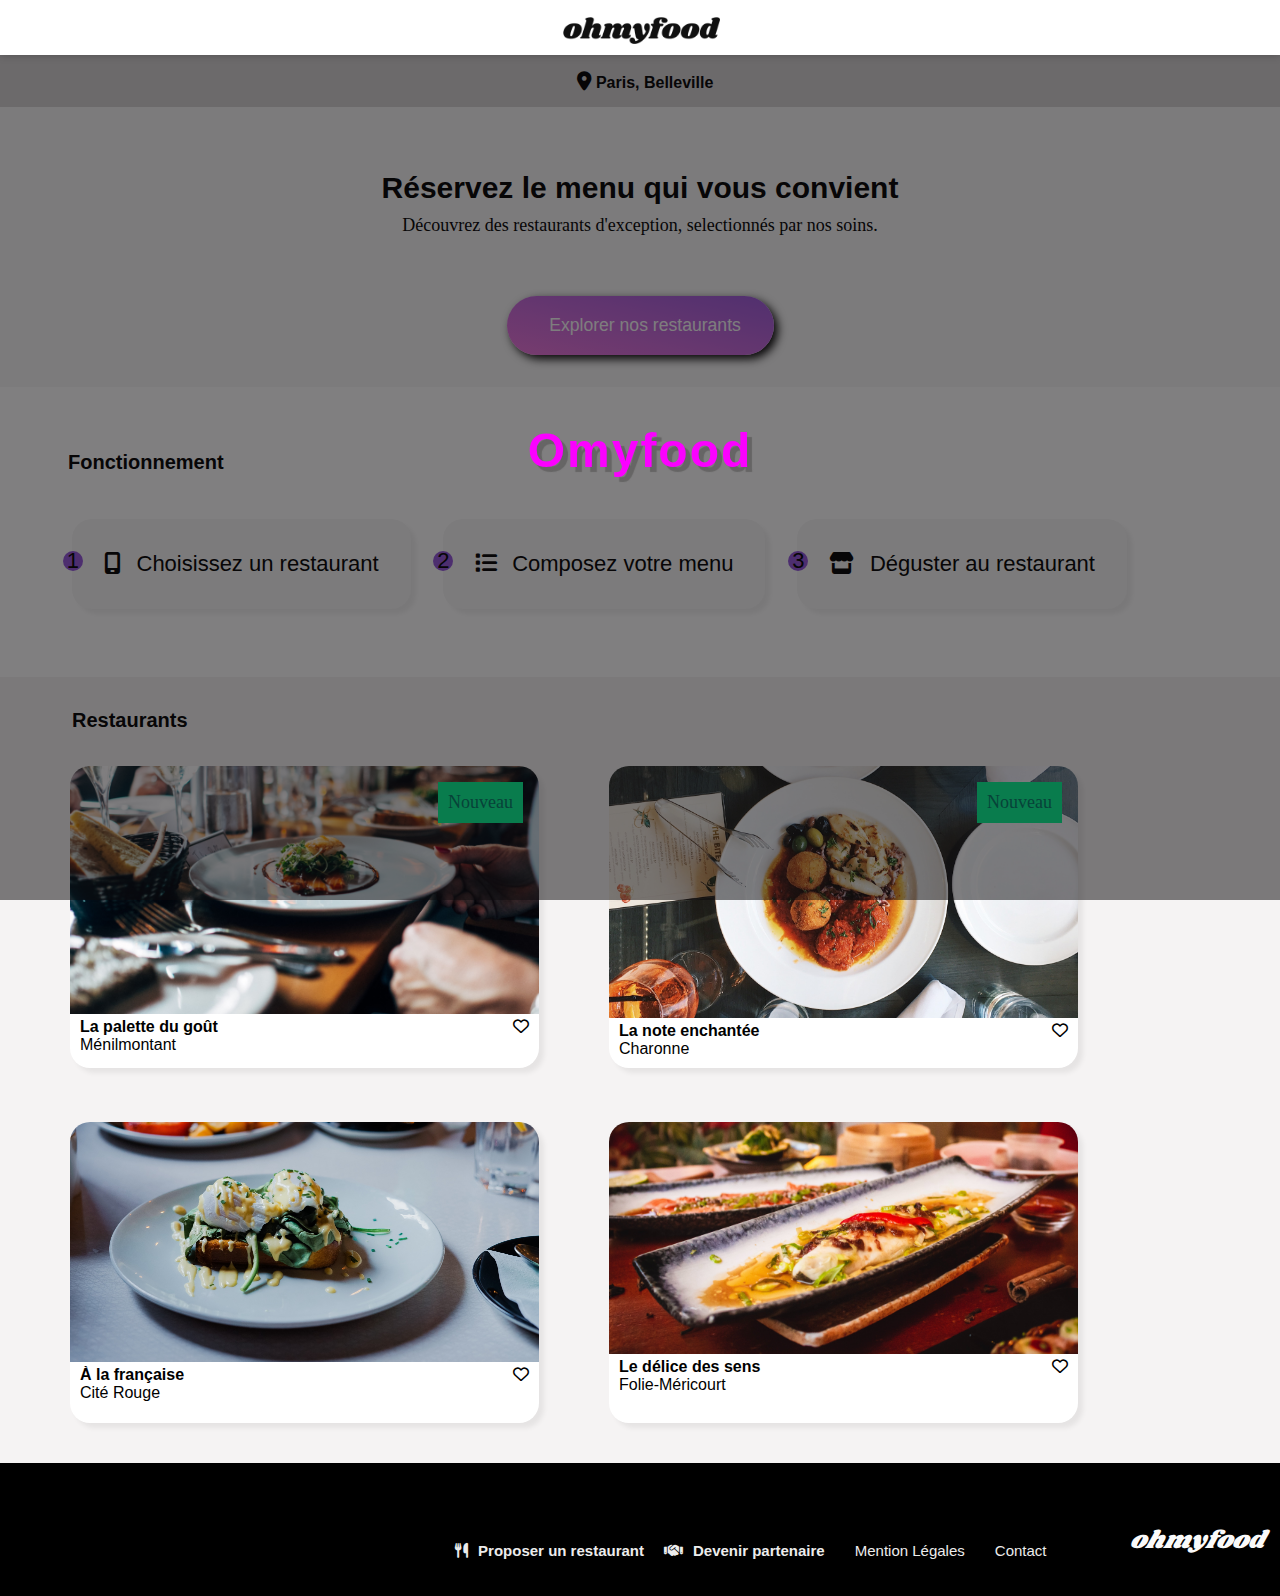
==== index.html @ 55bc453b "initialisation" ====
<!DOCTYPE html>
<html lang="fr">

<head>
    <meta charset="UTF-8">
    <meta name="viewport" content="width=device-width, initial-scale=1.0">
    <link rel="stylesheet" href="assets/css/fa_icone.css">
    <link rel="stylesheet" href="assets/css/style.css">
    <!-- Exemple d'organisation  -->
    <link rel="stylesheet" href="assets/css/style_global.css">
    <link rel="stylesheet" href="assets/css/style_index.css">
    <title> ohmyfood </title>
</head>

<body>
    <div id="main">
        <div class="loader"></div>

        <header class="header">
            <a href=#>
                <img src="assets/image/ohmyfood_logo.png" alt="logo ohmyfood"> </a>
            <!-- header -->
        </header>

        <div id="content">


            <!-- Navigation bar -->
            <nav class="nav_bar">
                <i class="fa-solid fa-map-marker-alt">
                    <input class="text" placeholder="Paris, Belleville" />
                </i>

            </nav>
        </div>

        <!-- search_bar -->

        <section class="search_bar">
            <h2> Réservez le menu qui vous convient </h2>
            <p> Découvrez des restaurants d'exception, selectionnés par nos soins. </p>

            <button>
                <span class="button_text"> Explorer nos restaurants </span>
            </button>
        </section>

        <!-- Fonctionnement -->
        <section class="list">
            <div class="container">
                <h2> Fonctionnement </h2>

                <ul class="card_fonction">

                    <li>
                        <span class="number">1</span>
                        <i class="fa-solid fa-mobile-screen"> </i>
                        <span> Choisissez un restaurant</span>
                    </li>

                    <li>
                        <span class="number">2</span>
                        <i class="fa-solid fa-list"></i>
                        <span> Composez votre menu</span>
                    </li>

                    <li>
                        <span class="number">3</span>
                        <i class="fa-solid fa-store"></i>
                        <span> Déguster au restaurant </span>
                    </li>

                </ul>
            </div>
        </section>

        <!-- Restaurants -->

        <section class="section_resto">
            <h2> Restaurants </h2>
            <div class="restaurant">

                <div class="card_resto">
                    <div class="card_image">
                        <p> Nouveau </p>
                        <a href="pages/la-palette-du-gout.html"> <img src="assets/image/img1.jpg"
                                alt="photo la palette du goût"></a>
                        <div class="text_description">
                            <div class="icon">
                                <h4> La palette du goût</h4>
                                <i class="fa-regular fa-heart"> </i>
                            </div>
                        </div>
                        <span> Ménilmontant </span>
                    </div>

                    <div class="card_image">
                        <p> Nouveau </p>
                        <a href="pages/la-note-enchantee.html"> <img src="assets/image/img2.jpg"
                                alt="photo la note enchantée"></a>
                        <div class="text_description">
                            <div class="icon">
                                <h4>La note enchantée</h4>
                                <i class="fa-regular fa-heart"> </i>
                            </div>
                            <span>Charonne</span>
                        </div>
                    </div>
                    <div class="card_image">
                        <a href="pages/a-la-francaise.html"> <img src="assets/image/img3.jpg"
                                alt="photo À la française"></a>
                        <div class="text_description">
                            <div class="icon">
                                <h4>À la française</h4>
                                <i class="fa-regular fa-heart"> </i>
                            </div>
                            <span>Cité Rouge</span>
                        </div>
                    </div>
                    <div class="card_image">
                        <a href="pages/le-delice-des-sens.html"> <img src="assets/image/img4.jpg"
                                alt="photo Le délice des sens"></a>
                        <div class="text_description">
                            <div class="icon">
                                <h4>Le délice des sens</h4>
                                <i class="fa-regular fa-heart"> </i>
                            </div>
                            <span>Folie-Méricourt</span>

                        </div>
                    </div>
                </div>
            </div>
        </section>
        <!-- <Centre aide> -->
        <footer>

            <div class="container_footer">

                <h5> ohmyfood </h5>
                <ul class="footer_list">
                    <li class="footer_icon">
                        <i class="fa-solid fa-utensils">
                            <a href="#">
                                <span> Proposer un restaurant </span>
                            </a>
                        </i>
                    </li>
                    <li class="footer_icon">

                        <i class="fa-solid fa-handshake">
                            <a href="#">
                                <span> Devenir partenaire </span>
                            </a>
                        </i>
                    </li>
                    <li class="footer_icon">
                        <span> Mention Légales </span>
                    </li>
                    <li class="footer_icon">
                        <a href="mail:contact@ohmyfood.com"> <span> Contact </span> </a>
                        
                    </li>
                </ul>
            </div>

        </footer>
    </div>
</body>

</html>
---- assets/css/style.css ----
@font-face {
    font-family: "Shrikhand-Regular";
    src:
        url('../font/Shrikhand-Regular.ttf') format('truetype');
}

/* CSS de base (en mobile first) */

/* header  */
* {
    margin: 0;
    padding: 0;
    /* -webkit-box-sizing: border-box; PC  */
    box-sizing: border-box;
    text-decoration: none;

}

.loader{
    font-size: 48px;
    font-weight: bold;
    letter-spacing: 2px;
    font-family: Arial, Helvetica, sans-serif;
    color: #fb01ff ;
    text-shadow: 5px 5px 1px rgb(102, 101, 101);
}


.loader::after {
    content: "Omyfood";
    position: fixed;
    background-color: #0d0c0e86;
    z-index: 1;
    height: 100%;
    width: 100%;
    display: flex;
    -webkit-box-pack: center;
    justify-content: center;
    -webkit-box-align: center;
    align-items: center;
    -webkit-animation: loader 2s 2s ease-out both;
    animation: loader 2.5s ease-out both;
}
    @keyframes loader {
        100%{

          display: none;
          filter:grayscale(5px);
          letter-spacing: 150px;
          
        }
  } 



header {

    display: flex;
    flex-direction: row;
    background-color: rgb(255, 255, 255);
    box-shadow: 0 0 0.5rem rgba(0, 0, 0, .25);
    align-items: center;
    z-index: 1000;
    position: relative;
    width: 100%;

}

header a img {
    width: 40%;
    position: relative;
    left: 119px;
}



/* Navigation bar */

.nav_bar {

    display: flex;
    justify-content: center;
    background: #d5d3d3;
    font-size: 1.2rem;
    position: relative;
    padding: 1rem;

}

.nav_bar i {

    position: relative;
    left: 35px;
}

.fa-location-dot {

    font-family: sans-serif;
    font-size: 2rem;
}

.nav_bar input {

    border: transparent;
    background: #d5d3d3;
}



input::placeholder {
    
    color: black;
    font-weight: bold;
    font-size: 16px;
    line-height: 18.75px;
}

/* search_bar */

.search_bar {

    padding: 2rem;
    text-align: center;
    background: #f5f5f5e3;

}

h2 {

    font-family: arial, 'sans serif';
    font-size: 20px;

    height: 11px;

}

p {
    font-size: 18px;
    font-weight: 300;
    padding: 12px 0 30px 0;
    margin-top: 0;
}

button {

    margin-top: 30px;
    border-radius: 5rem;
    border: none;
    width: 267px;
    height: 59px;
    font-size: 1.1rem;
    background: linear-gradient(193.33deg, #9356DC -11.44%, #FF79DA 123.93%);
    cursor: pointer;
    transition: .25s;
    box-shadow: 0.25rem 0.25rem 10px black;
    font-weight: 500;
}

.button_text {

    color: #fafafa;
    position: relative;

}

/* Menu */
.list {

    padding: 2rem 1rem;

}

.container {
    margin: auto;
    position: relative;
}

h2 {

    padding: 2rem;
}

.card_fonction {

    
    padding: 20px;
    display: flex;
    align-items: stretch;
    flex-direction: column;

}

.card_fonction li {

    position: relative;
    background: rgba(246, 246, 246, 1);
    border-radius: 20px;
    padding: 2rem;
    margin: 1rem;
    box-shadow: 5px 5px 5px rgba(0, 0, 0, 0.06);
    list-style: none;

}

/* Effet de survol */

.card_fonction :hover i {
    background-color: #9356DC;
}

.number {
    background-color: #9356DC;
    border-radius: 150%;
    height: 20px;
    width: 20px;
    text-align: center;
    line-height: 1.25rem;
    position: absolute;
    left: -1.2rem;

    /* margin-left: -2.3rem;
    margin-right: 3rem; */
}

.card_fonction span {

    font-family: Arial, sans-serif;
}

/* Restaurants */
.section_resto {

    background-color: #f5f3f3;
}



.card_resto {
    border-radius: 20%;
    width: 80%;
    display: flex;
    flex-direction: column;
    margin-left: 50px;


}

.card_image {

    position: relative;
    height: auto;
    background: white;
    margin-bottom: 40px;
    border-radius: 20px 20px 20px 20px;
    box-shadow: 5px 5px 5px rgba(0, 0, 0, 0.062);
    transition: 0.8s;
    padding-bottom: 10px;
}

.card_image p {

    position: absolute;
    background-color: rgb(6, 249, 148);
    color: rgb(0, 128, 105);
    padding: 10px;
    display: flex;
    justify-content: end;
    top: 1rem;
    right: 1rem;

}

.card_image img {

    width: 100%;
    border-radius: 20px 20px 0 0;
}

.card_resto h4 {

    margin-left: 10px;
    font-family: Arial, Helvetica, sans-serif;
}

/* coeur */

.icon {
    display: flex;
    align-items: baseline;
    justify-content: space-between;
    margin-right: 10px;
}

/* Effet de survol */

.icon:hover i {

    background-color: #9356DC;

}

span {

    font-family: 'Gill Sans', 'Gill Sans MT', Calibri, 'Trebuchet MS', sans-serif;
    margin-left: 10px;
}

/* footer */

footer {

    background-color: black;
}

.container_footer {
    display: flex;
    flex-direction: column;
    padding: 1rem;
}

h5 {

    color: #fafafa;
    font-family: 'shrikhand-Regular', 'cursive';
    margin: 0 0 1rem;
    font-size: 25px;
    font-style: italic;
    font-weight: 400;

}

.footer_list {

    position: relative;
    border-radius: 20px;
    list-style: none;
    color: #ececec;

}

.footer_icon:hover span {

    text-decoration: underline;
    color: #ececec;

}

.footer_icon span {

    cursor: pointer;
    color: #ececec;
    font-size: 100%;
    font-family: 'Gill Sans', 'Gill Sans MT', Calibri, 'Trebuchet MS', sans-serif;
    display: inline;
}

/* Pour les PC */
@media screen and (min-width: 992px) {



    .search_bar h2 {
        font-size: 30px;
    }

    .container{
        font-size: 22px;
    }

    .container h2 {

        margin-left: 20px;
        
    }

    .card_fonction {
        display: flex;
        flex-direction: row;
        margin-left: 20px;
        left: 5rem;

    }

    .card_fonction li{

        font-size: 22px;
    
        box-shadow: 5px 5px 5px rgba(0, 0, 0, 0.06);
    }
    .section_resto h2 {
        
        margin-left: 40px;
    }
    .restaurant {

        margin-left: 20px;
        
    
    }

    .card_resto {

        display: grid;
        grid-template-columns: 1fr 1fr;
        grid-template-rows: 1fr 1fr;
        gap: 14px 70px;
        padding: 25px 0 0 0;
        ;
    }


    .footer_list {

        display: flex;
        padding-left: 10em;
        flex-direction: row-reverse;
        align-items: baseline;
        justify-content: space-between;
    }

    h5 {

        display: flex;
        flex-direction: row-reverse;
        justify-content: space-between;
        align-items: baseline;
        position: relative;
        top: 43px;
    }

    .footer_list{

        display: flex;
        flex-direction: row;
        align-items: baseline;
        justify-content: flex-end;
        gap: 20px;
        right: 13.5em;
        bottom: 5px;
        padding: 15px;
        font-size: 15px;

    }
    .footer_icon i {

        display: flex;
        font-size: 15px;
    }

}

/* Pour les PC
@media screen and (min-width: 1600px) {
    body {
        max-width: 1600px;

        box-sizing: 0 0 40px rgba(0, 0, 0, 0.5);
    }
} */
---- assets/css/style_global.css ----
/* CSS de base (en mobile first) */
/* Style global (commun aux différentes pages) */



header {
    font-size: 3rem;
    justify-content: center;
}

header img {
    width: 20%;
    position: relative;
    left: 10px;
}

.arrow a i {

    position: relative;
    right: 9rem;
    bottom: 8px;
    font-size: 50%;
    color: rgb(0, 0, 0);

}

.image_fond {
    top: 1rem;
    border-radius: 10%;
}

.la-note {

    width: 100%;
}

.icon {
    display: flex;
    align-items: baseline;
    justify-content: space-between;
    margin-right: 10px;
}

/* Effet de survol */

.icon:hover i {

    background-color: #9356DC;

}

main {

    border-radius: 40px 40px 0 0;
    width: 100%;


}

.titre_menu {

    margin-top: -8rem;
    border-radius: 40px 40px 0px 0px;
    background-color: rgba(246, 246, 246, 1);
    position: relative;
    border-top: #ececec;
}

.titre_menu h1 {

    position: relative;
    top: 55px;
    left: 4%;
    font-family: 'shrikhand-Regular', 'cursive';
    font-size: 2.5rem;
    font-style: italic;
    font-weight: 400;

}

.titre_menu h1 i {

    position: relative;
    left: 35%;
}

.container h4 {
    font-family: sans-serif;
    font-weight: 100;
    line-height: 18.75px;
    position: relative;
    top: 35px;

}

.container h4::after {

    content: "";
    width: 5%;
    height: 18px;
    border-bottom: solid 5px rgba(153, 226, 208, 1);
    position: absolute;
    left: 0;
    top: 10px;
}

.card_list li {

    position: relative;
    top: 35px;
    right: 5%;
    background: white;
    display: flex;
    flex-direction: row;
    overflow: hidden;
    border-radius: 20px;
    margin: 3rem;
    box-shadow: 0rem 0rem 0px;
    list-style: none;
    animation: listItem 1s forwards;
    opacity: 0;
    

}
@keyframes listItem {
    0%{
        transform: translatey(20px);
        opacity: 0%;
    
}
    100%{
        transform: translatey(0px);
        opacity: 100%;
    }
}

.card_list .text_description,
.card_list .prix {

    padding: 1rem;
    display: flex;
    flex-direction: column;
}

.card_list h3 {

    font-family: Arial, Helvetica, sans-serif;
    font-size: 1.5rem;
    text-align: left;

}

.text_description {
    overflow: hidden;
}

.text_description p {

    font-family: 'Roboto';
    font-weight: 300;
    font-size: 1.5rem;
    line-height: 25px;
    white-space: nowrap;
    -o-text-overflow: ellipsis;
    text-overflow: ellipsis;
    overflow: hidden;

}

.text_description h3 {

    white-space: nowrap;
    text-overflow: ellipsis;
    overflow: hidden;
}

.text_description p li:hover,
.prix {

    margin-right: 60px;
}

.prix {
    margin-left: auto;
    align-self: flex-end;
}

.valid_prix {

    display: flex;
    align-items: center;
    background-color: #99e2d0;
    color: #69f3b7;
    font-size: 20px;
    padding: 39.5px 23px;
    border-radius: 0 15px 15px 0;
    right: 0;
    top: 0;
    margin-right: -74px;
    transition: .5s ease-in-out;
}
.valid_prix i{

    transition: 0.8s ;
    background-color: #fdfdfd;
    border-radius: 150%;
    width: 20px;
}
.card_list li:hover i {

    transform: rotate(360deg);
}

.card_list li:hover .valid_prix {

    margin-right: 0;
}

main button {

    position: relative;
    left: 30%;
    bottom: 50px;
}


.container_footer {
    position: relative;
}

.footer_list {

    border-radius: 20px;
    list-style: none;
    color: #ececec;

}

.footer:hover p {

    text-decoration: underline;

}

.footer_list p {

    cursor: pointer;
    color: #ececec;
    font-size: 100%;
    font-family: 'Gill Sans', 'Gill Sans MT', Calibri, 'Trebuchet MS', sans-serif;
    display: inline;
}

/* Pour les PC */
@media screen and (min-width: 992px) {

    .titre_menu{

        margin-top: -10em;
        margin-left: 10rem;
        margin-right: 10rem;
        padding: 2rem;
    }

    .titre_menu h1{
    
        font-family: 'shrikhand-Regular', 'cursive';
        margin-left: 154px;
        margin-top: -66px;
        font-size: 2.5rem;
        font-style: italic;
        font-weight: 400;
    }

    ul h4{

        font-family: sans-serif;
        font-weight: 100;
        line-height: 18.75px;
        margin-top: 81px;
    }

    .card_list li{

    position: relative;
    top: 12px;
    right: 5%;
    background: white;
    display: flex;
    flex-direction: row;
    overflow: hidden;
    border-radius: 20px;
    margin: 3rem;
    box-shadow: 0rem 0rem 0px;
    list-style: none;
    }

}


/* Style spécifique à une page */
/* Cards */
---- assets/css/style_index.css ----
/* Style global (commun aux différentes pages) */
header {

    display: flex;
    flex-direction: column;
    background-color: rgb(255, 255, 255);
    box-shadow: 0 0 0.5rem rgba(0, 0, 0, .25);
    align-items: center;
    z-index: 1000;
    position: relative;

}

header h1 {
    margin: 13px 0 8px 0;
    font-family: "Shrikhand", cursive;
    font-size: 1.9rem;
    font-weight: normal;
}



.footer_list {

    position: relative;
    border-radius: 20px;
    list-style: none;
    color: #ececec;

}

.footer_icon:hover p {

    text-decoration: underline;

}

.footer_icon p {

    color: #ececec;
    font-size: 100%;
    font-family: 'Gill Sans', 'Gill Sans MT', Calibri, 'Trebuchet MS', sans-serif;
    display: inline;
}

/* Style spécifique à une page */
/* Cards */
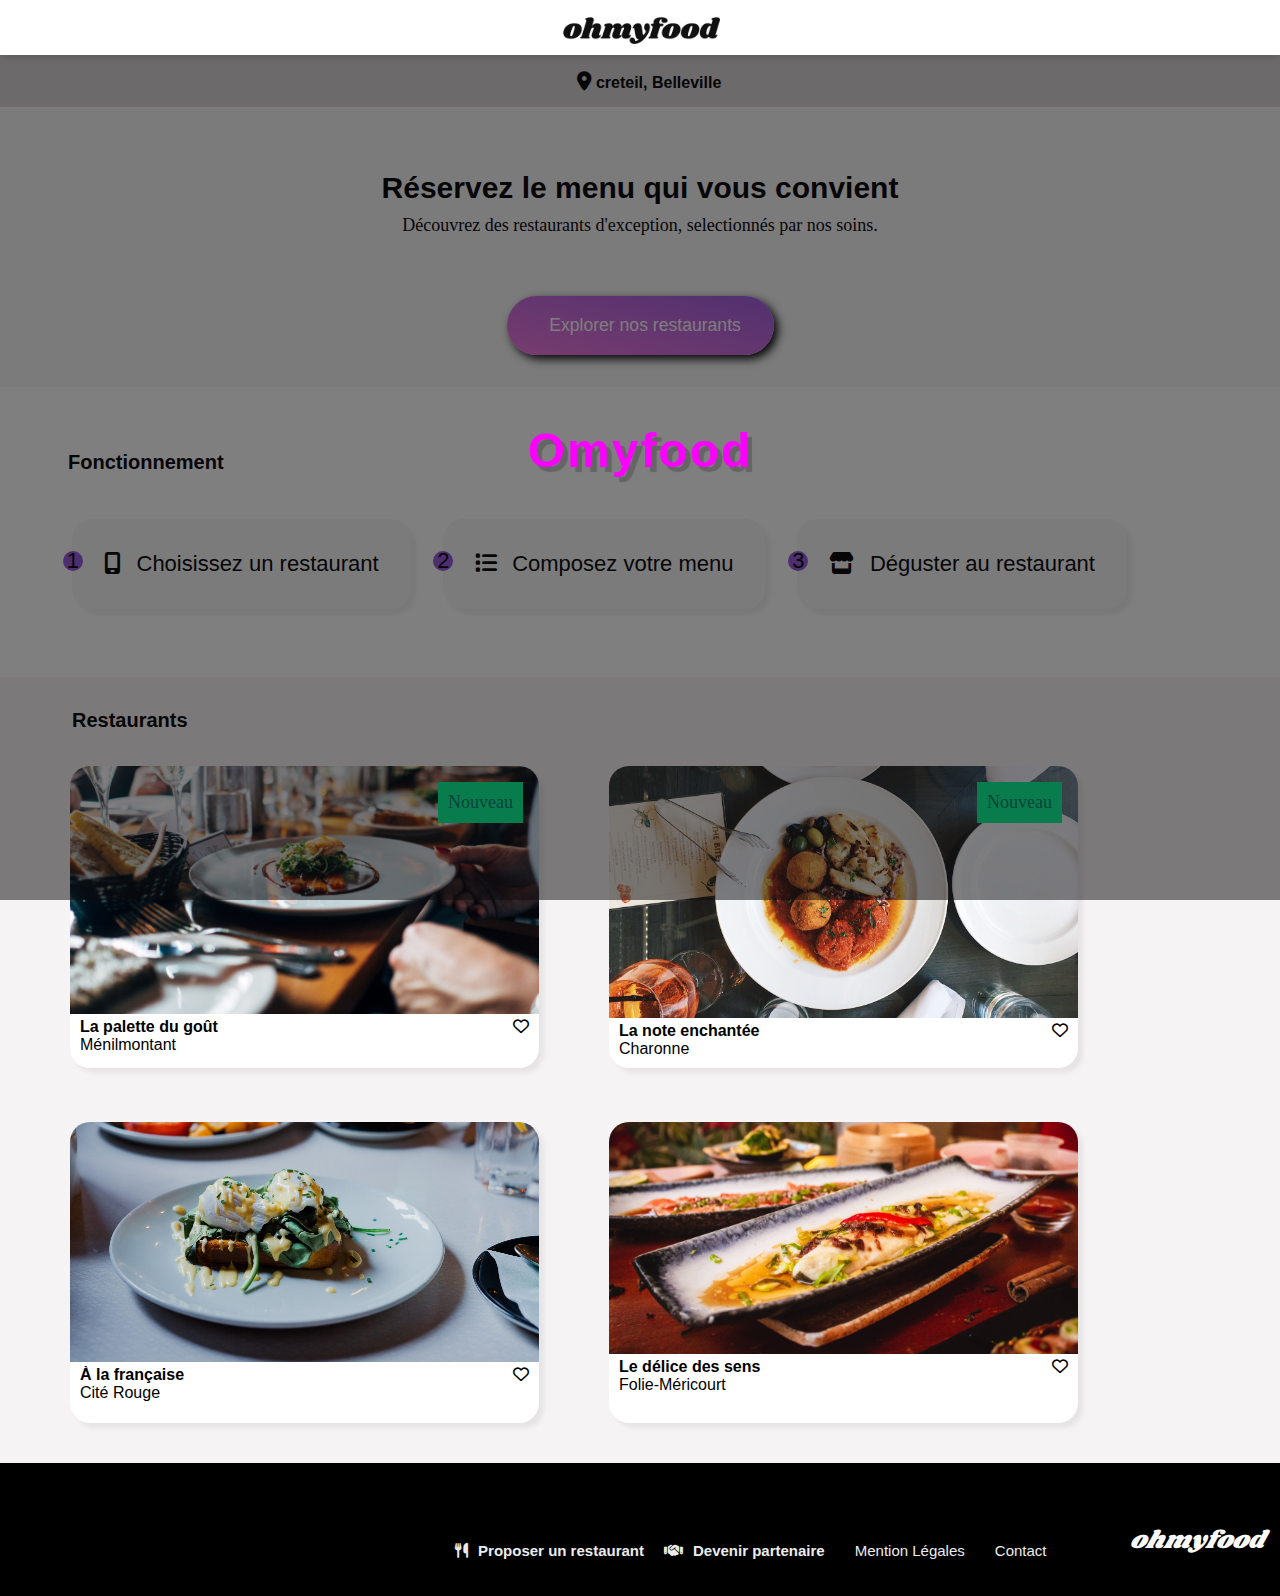
==== commit 1f382923: "Update index.html" ====
--- a/index.html
+++ b/index.html
@@ -28,7 +28,7 @@
             <!-- Navigation bar -->
             <nav class="nav_bar">
                 <i class="fa-solid fa-map-marker-alt">
-                    <input class="text" placeholder="Paris, Belleville" />
+                    <input class="text" placeholder="creteil, Belleville" />
                 </i>
 
             </nav>
@@ -168,4 +168,4 @@
     </div>
 </body>
 
-</html>+</html>
--- a/assets/css/style.css
+++ b/assets/css/style.css
@@ -357,7 +357,30 @@
 /* Pour les PC */
 @media screen and (min-width: 992px) {
 
-
+.loader::after {
+    content: "Omyfood";
+    position: fixed;
+    background-color: #0d0c0e86;
+    z-index: 1;
+    height: 100%;
+    width: 100%;
+    display: flex;
+    -webkit-box-pack: center;
+    justify-content: center;
+    -webkit-box-align: center;
+    align-items: center;
+    -webkit-animation: loader 2s 2s ease-out both;
+    animation: loader 2.5s ease-out both;
+}
+    @keyframes loader {
+        100%{
+
+          display: none;
+          filter:grayscale(5px);
+          letter-spacing: 150px;
+          
+        }
+  } 
 
     .search_bar h2 {
         font-size: 30px;
@@ -456,4 +479,4 @@
 
         box-sizing: 0 0 40px rgba(0, 0, 0, 0.5);
     }
-} */+} */
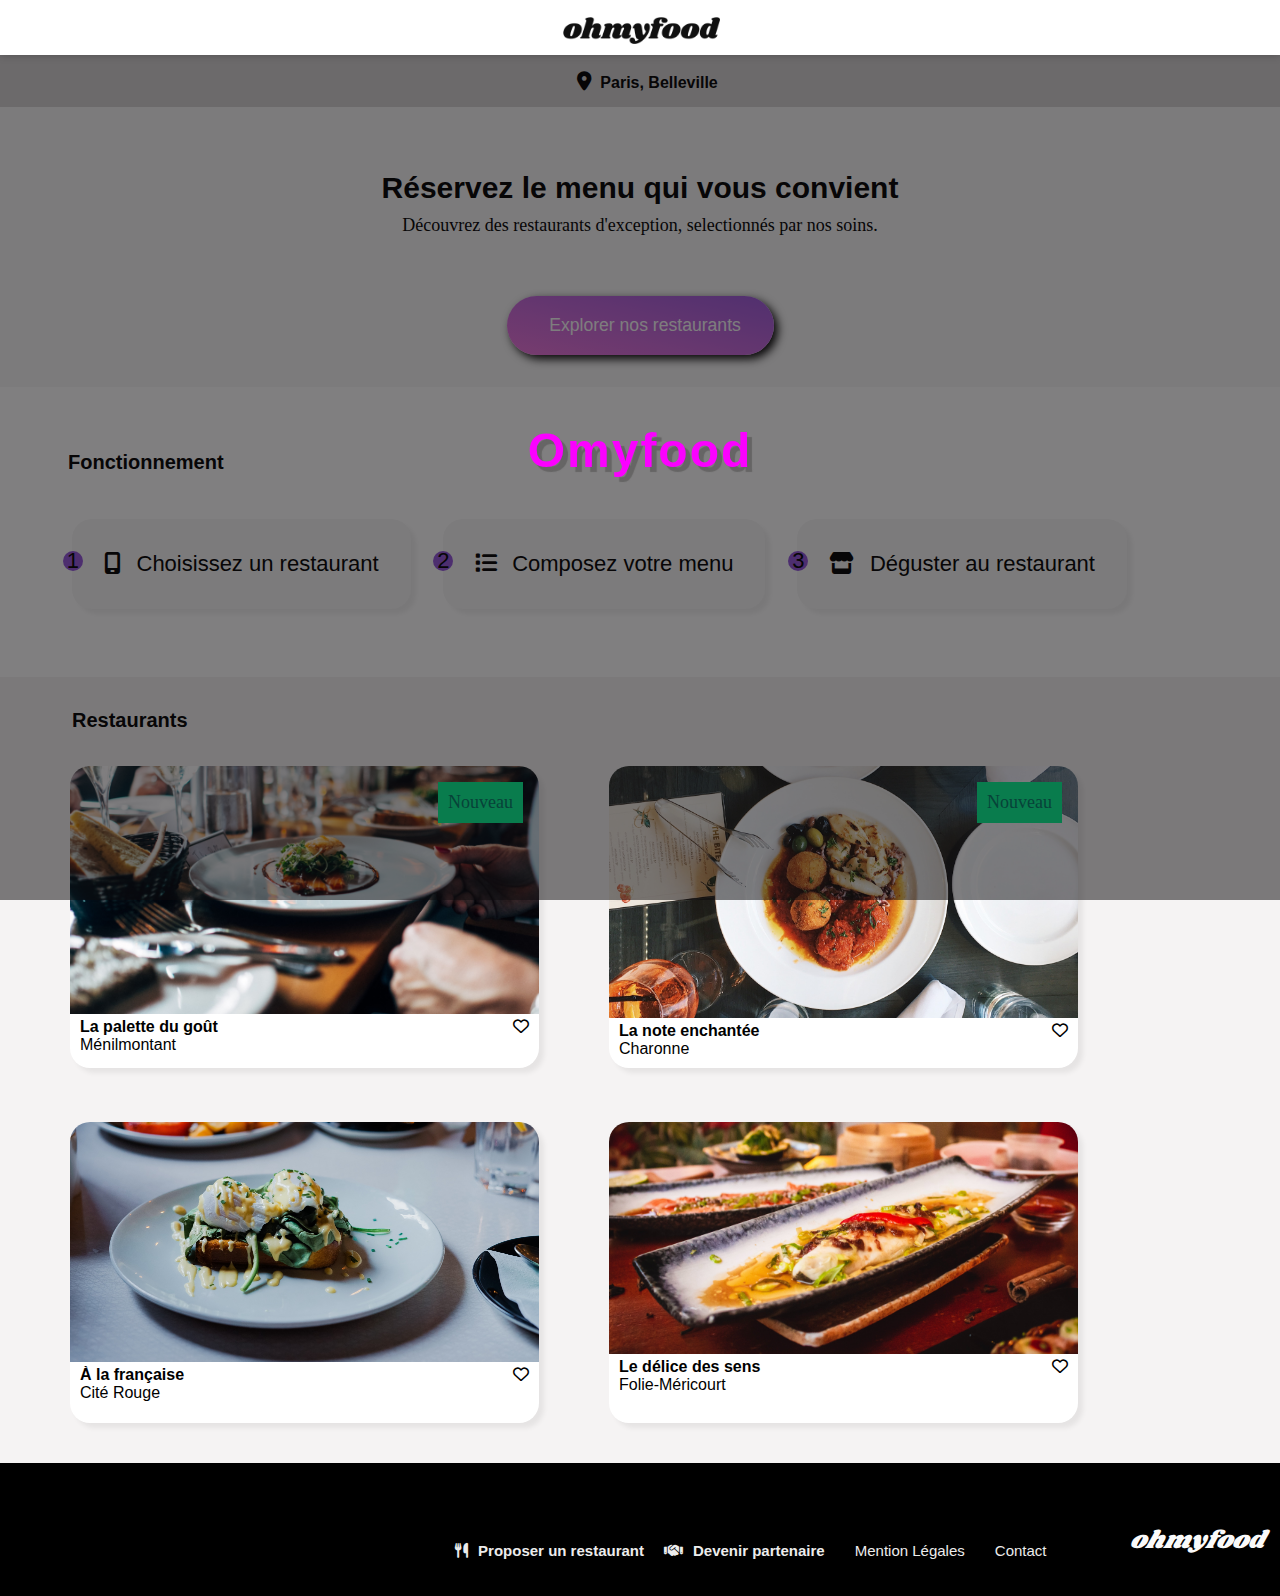
==== commit 4dc446d1: "Initialisation" ====
--- a/index.html
+++ b/index.html
@@ -28,7 +28,7 @@
             <!-- Navigation bar -->
             <nav class="nav_bar">
                 <i class="fa-solid fa-map-marker-alt">
-                    <input class="text" placeholder="creteil, Belleville" />
+                    <input class="text" placeholder=" Paris, Belleville" />
                 </i>
 
             </nav>
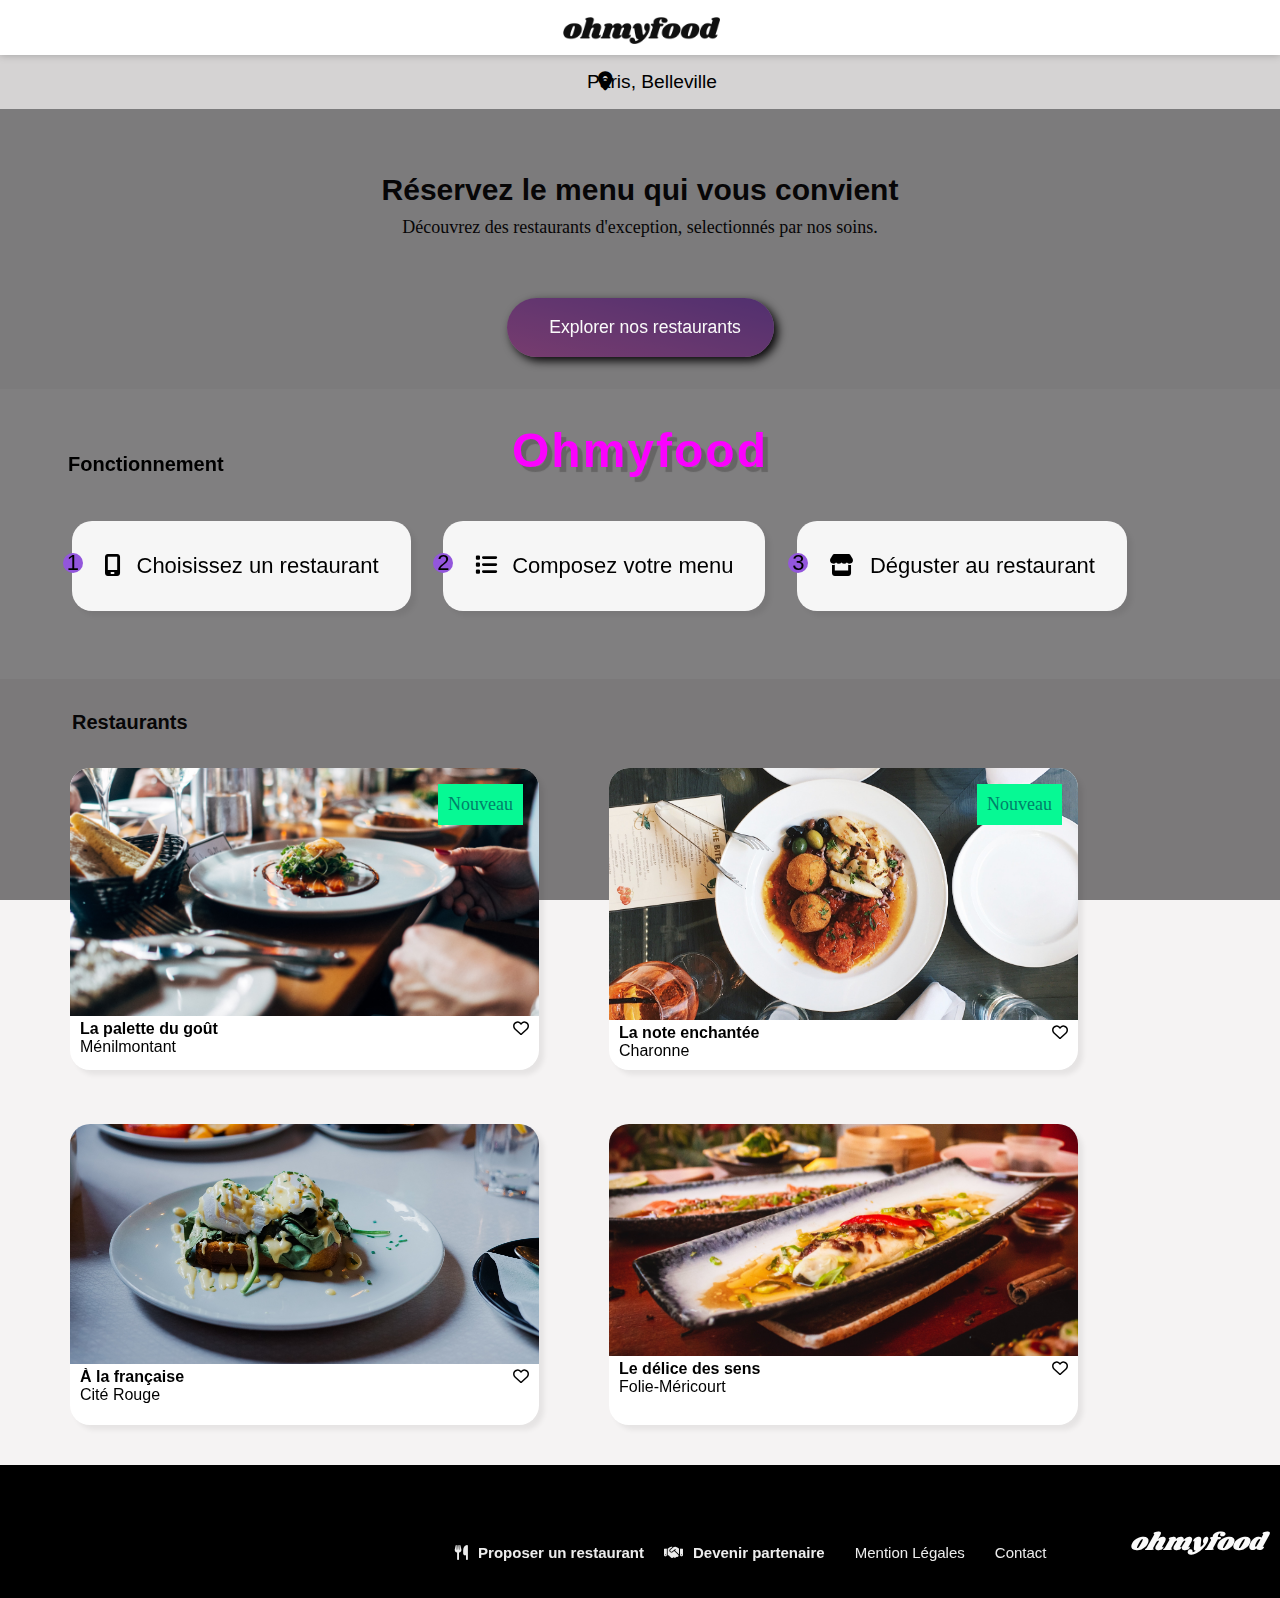
==== commit f1d3d20a: "Modif Nav index final" ====
--- a/index.html
+++ b/index.html
@@ -27,11 +27,10 @@
 
             <!-- Navigation bar -->
             <nav class="nav_bar">
-                <i class="fa-solid fa-map-marker-alt">
-                    <input class="text" placeholder=" Paris, Belleville" />
-                </i>
+                <i class="fas fa-map-marker-alt local__icon"> </i>
+                    <span class="local__text">Paris, Belleville </span>
+            </nav>
 
-            </nav>
         </div>
 
         <!-- search_bar -->
--- a/assets/css/style.css
+++ b/assets/css/style.css
@@ -27,27 +27,21 @@
 
 
 .loader::after {
-    content: "Omyfood";
+    content: "Ohmyfood";
     position: fixed;
     background-color: #0d0c0e86;
-    z-index: 1;
     height: 100%;
     width: 100%;
     display: flex;
-    -webkit-box-pack: center;
     justify-content: center;
-    -webkit-box-align: center;
-    align-items: center;
-    -webkit-animation: loader 2s 2s ease-out both;
-    animation: loader 2.5s ease-out both;
+   align-items: center;
+    animation: loader 4.5s ease-out both;
 }
     @keyframes loader {
         100%{
-
-          display: none;
           filter:grayscale(5px);
           letter-spacing: 150px;
-          
+          opacity: 0;
         }
   } 
 
@@ -355,32 +349,7 @@
 }
 
 /* Pour les PC */
-@media screen and (min-width: 992px) {
-
-.loader::after {
-    content: "Omyfood";
-    position: fixed;
-    background-color: #0d0c0e86;
-    z-index: 1;
-    height: 100%;
-    width: 100%;
-    display: flex;
-    -webkit-box-pack: center;
-    justify-content: center;
-    -webkit-box-align: center;
-    align-items: center;
-    -webkit-animation: loader 2s 2s ease-out both;
-    animation: loader 2.5s ease-out both;
-}
-    @keyframes loader {
-        100%{
-
-          display: none;
-          filter:grayscale(5px);
-          letter-spacing: 150px;
-          
-        }
-  } 
+@media screen and (min-width: 992px) { 
 
     .search_bar h2 {
         font-size: 30px;
@@ -479,4 +448,4 @@
 
         box-sizing: 0 0 40px rgba(0, 0, 0, 0.5);
     }
-} */
+} */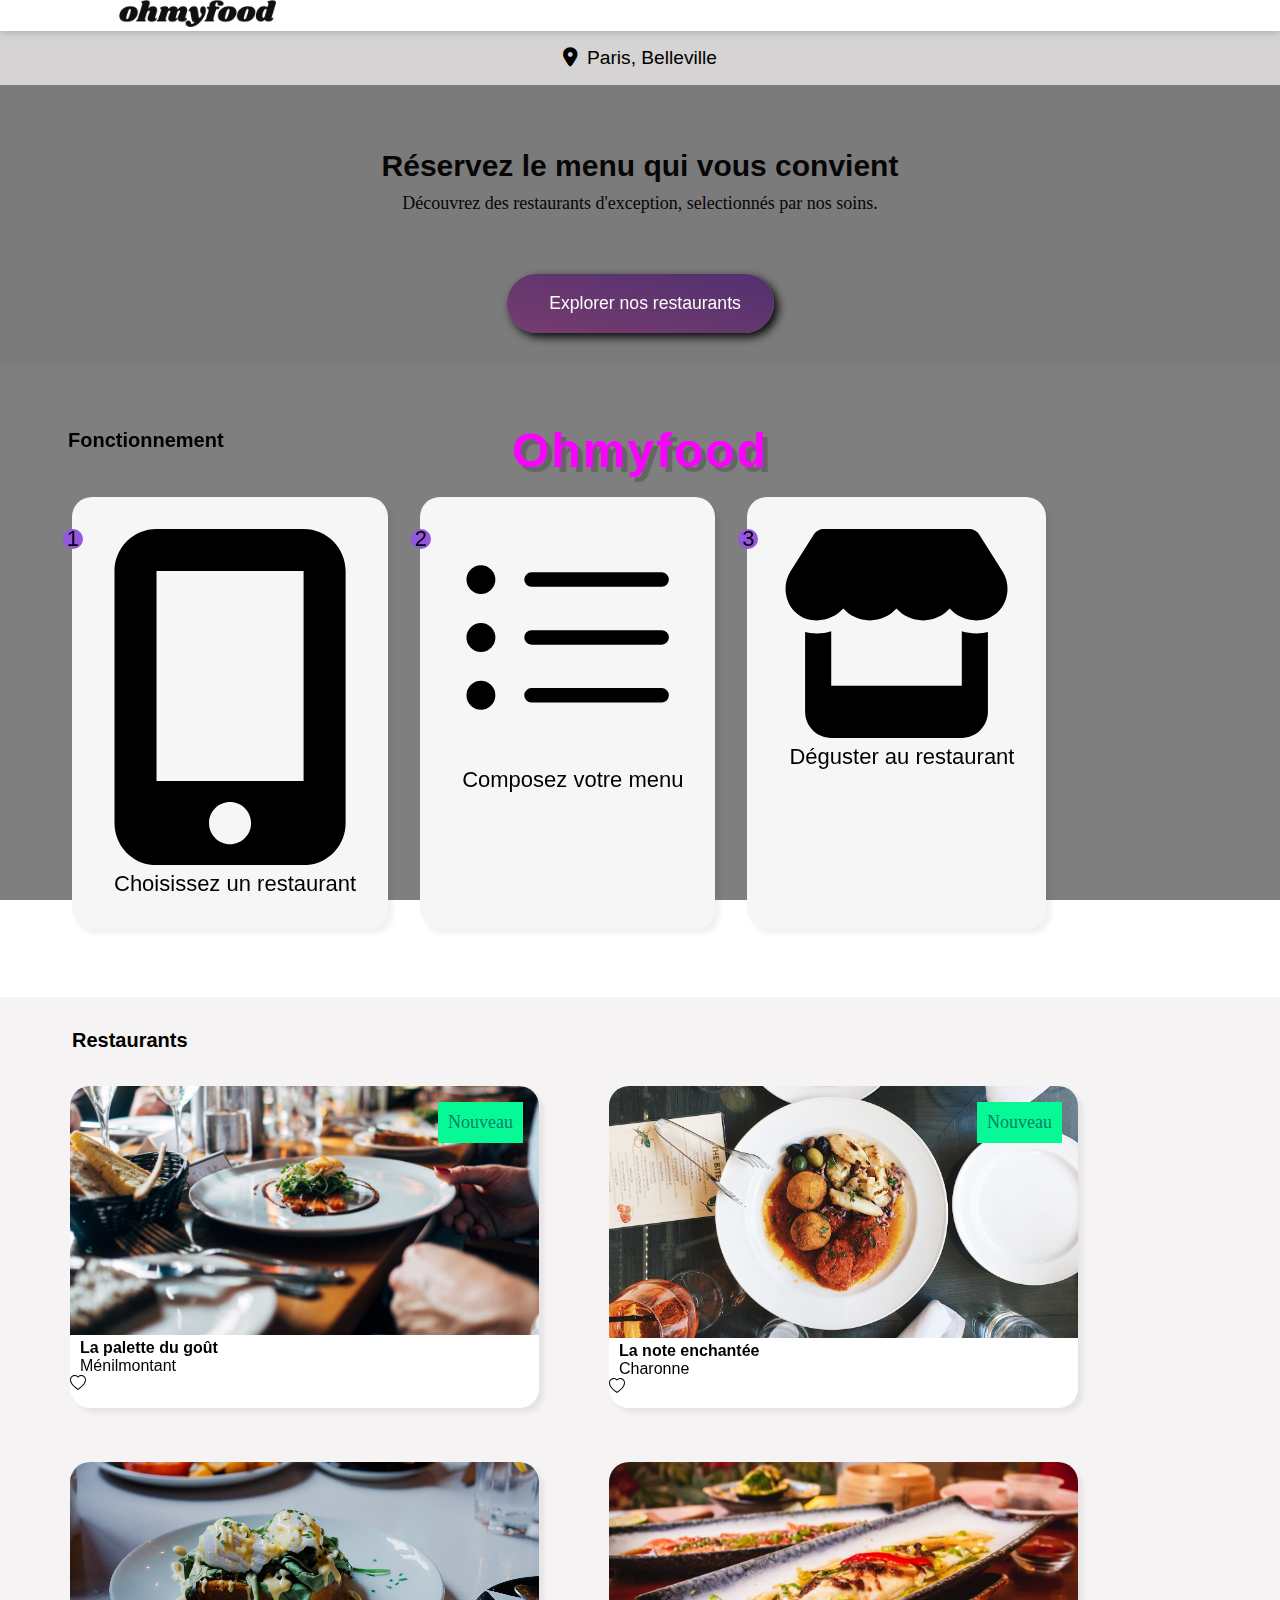
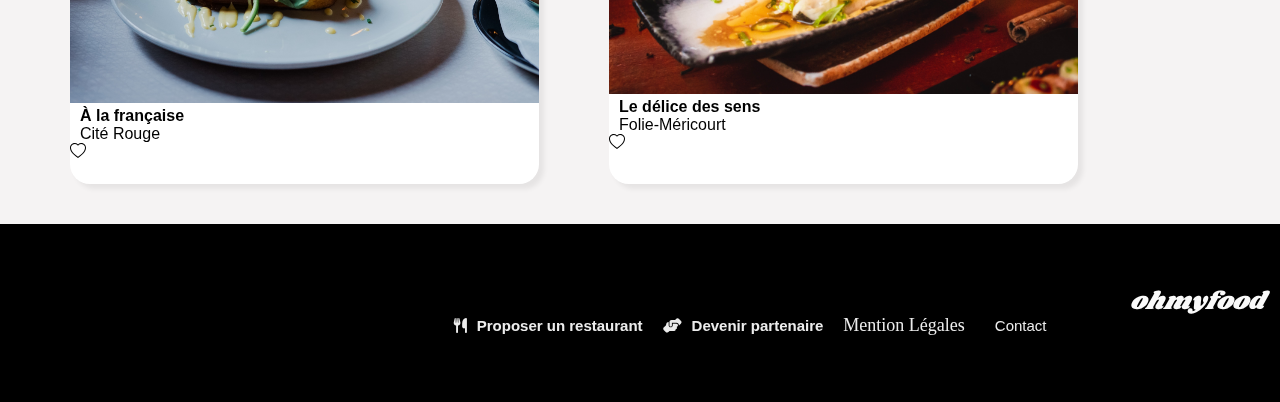
==== commit 18608add: "ohmyfood ok" ====
--- a/index.html
+++ b/index.html
@@ -28,7 +28,7 @@
             <!-- Navigation bar -->
             <nav class="nav_bar">
                 <i class="fas fa-map-marker-alt local__icon"> </i>
-                    <span class="local__text">Paris, Belleville </span>
+                <span class="local__text">Paris, Belleville </span>
             </nav>
 
         </div>
@@ -53,19 +53,37 @@
 
                     <li>
                         <span class="number">1</span>
-                        <i class="fa-solid fa-mobile-screen"> </i>
+                        <div class="icon_phone">
+                            <svg class='fontawesomesvg' xmlns="http://www.w3.org/2000/svg" viewBox="0 0 384 512">
+                                <!--! Font Awesome Free 6.2.0 by @fontawesome - https://fontawesome.com License - https://fontawesome.com/license/free (Icons: CC BY 4.0, Fonts: SIL OFL 1.1, Code: MIT License) Copyright 2022 Fonticons, Inc. -->
+                                <path
+                                    d="M16 64C16 28.7 44.7 0 80 0H304c35.3 0 64 28.7 64 64V448c0 35.3-28.7 64-64 64H80c-35.3 0-64-28.7-64-64V64zM224 448c0-17.7-14.3-32-32-32s-32 14.3-32 32s14.3 32 32 32s32-14.3 32-32zM304 64H80V384H304V64z" />
+                            </svg>
+
+                        </div>
                         <span> Choisissez un restaurant</span>
                     </li>
 
                     <li>
                         <span class="number">2</span>
-                        <i class="fa-solid fa-list"></i>
+                        <div class="icon_phone">
+                            <svg class='fontawesomesvg' xmlns="http://www.w3.org/2000/svg" viewBox="0 0 16 16">
+                                <path fill-rule="evenodd"
+                                    d="M5 11.5a.5.5 0 0 1 .5-.5h9a.5.5 0 0 1 0 1h-9a.5.5 0 0 1-.5-.5zm0-4a.5.5 0 0 1 .5-.5h9a.5.5 0 0 1 0 1h-9a.5.5 0 0 1-.5-.5zm0-4a.5.5 0 0 1 .5-.5h9a.5.5 0 0 1 0 1h-9a.5.5 0 0 1-.5-.5zm-3 1a1 1 0 1 0 0-2 1 1 0 0 0 0 2zm0 4a1 1 0 1 0 0-2 1 1 0 0 0 0 2zm0 4a1 1 0 1 0 0-2 1 1 0 0 0 0 2z" />
+                            </svg>
+                        </div>
                         <span> Composez votre menu</span>
                     </li>
 
                     <li>
                         <span class="number">3</span>
-                        <i class="fa-solid fa-store"></i>
+                        <div class="icon_phone">
+                            <svg xmlns="http://www.w3.org/2000/svg" viewBox="0 0 576 512">
+                                <!--! Font Awesome Free 6.4.2 by @fontawesome - https://fontawesome.com License - https://fontawesome.com/license (Commercial License) Copyright 2023 Fonticons, Inc. -->
+                                <path
+                                    d="M547.6 103.8L490.3 13.1C485.2 5 476.1 0 466.4 0H109.6C99.9 0 90.8 5 85.7 13.1L28.3 103.8c-29.6 46.8-3.4 111.9 51.9 119.4c4 .5 8.1 .8 12.1 .8c26.1 0 49.3-11.4 65.2-29c15.9 17.6 39.1 29 65.2 29c26.1 0 49.3-11.4 65.2-29c15.9 17.6 39.1 29 65.2 29c26.2 0 49.3-11.4 65.2-29c16 17.6 39.1 29 65.2 29c4.1 0 8.1-.3 12.1-.8c55.5-7.4 81.8-72.5 52.1-119.4zM499.7 254.9l-.1 0c-5.3 .7-10.7 1.1-16.2 1.1c-12.4 0-24.3-1.9-35.4-5.3V384H128V250.6c-11.2 3.5-23.2 5.4-35.6 5.4c-5.5 0-11-.4-16.3-1.1l-.1 0c-4.1-.6-8.1-1.3-12-2.3V384v64c0 35.3 28.7 64 64 64H448c35.3 0 64-28.7 64-64V384 252.6c-4 1-8 1.8-12.3 2.3z" />
+                            </svg>
+                        </div>
                         <span> Déguster au restaurant </span>
                     </li>
 
@@ -85,12 +103,19 @@
                         <a href="pages/la-palette-du-gout.html"> <img src="assets/image/img1.jpg"
                                 alt="photo la palette du goût"></a>
                         <div class="text_description">
-                            <div class="icon">
+                            <div class="container_text">
                                 <h4> La palette du goût</h4>
-                                <i class="fa-regular fa-heart"> </i>
-                            </div>
-                        </div>
-                        <span> Ménilmontant </span>
+                                <span> Ménilmontant </span>
+                            </div>
+                            <div class="icon_heart">
+                                <svg xmlns="http://www.w3.org/2000/svg" width="16" height="16" fill="currentColor"
+                                    class="bi bi-heart" viewBox="0 0 16 16">
+                                    <path
+                                        d="m8 2.748-.717-.737C5.6.281 2.514.878 1.4 3.053c-.523 1.023-.641 2.5.314 4.385.92 1.815 2.834 3.989 6.286 6.357 3.452-2.368 5.365-4.542 6.286-6.357.955-1.886.838-3.362.314-4.385C13.486.878 10.4.28 8.717 2.01L8 2.748zM8 15C-7.333 4.868 3.279-3.04 7.824 1.143c.06.055.119.112.176.171a3.12 3.12 0 0 1 .176-.17C12.72-3.042 23.333 4.867 8 15z" />
+                                </svg>
+                            </div>
+
+                        </div>
                     </div>
 
                     <div class="card_image">
@@ -98,45 +123,67 @@
                         <a href="pages/la-note-enchantee.html"> <img src="assets/image/img2.jpg"
                                 alt="photo la note enchantée"></a>
                         <div class="text_description">
-                            <div class="icon">
+                            <div class="container_text">
                                 <h4>La note enchantée</h4>
-                                <i class="fa-regular fa-heart"> </i>
-                            </div>
-                            <span>Charonne</span>
-                        </div>
-                    </div>
+                                <span>Charonne</span>
+                            </div>
+                            <div class="icon_heart">
+                                <svg xmlns="http://www.w3.org/2000/svg" width="16" height="16" fill="currentColor"
+                                    class="bi bi-heart" viewBox="0 0 16 16">
+                                    <path
+                                        d="m8 2.748-.717-.737C5.6.281 2.514.878 1.4 3.053c-.523 1.023-.641 2.5.314 4.385.92 1.815 2.834 3.989 6.286 6.357 3.452-2.368 5.365-4.542 6.286-6.357.955-1.886.838-3.362.314-4.385C13.486.878 10.4.28 8.717 2.01L8 2.748zM8 15C-7.333 4.868 3.279-3.04 7.824 1.143c.06.055.119.112.176.171a3.12 3.12 0 0 1 .176-.17C12.72-3.042 23.333 4.867 8 15z" />
+                                </svg>
+                            </div>
+                        </div>
+                    </div>
+
                     <div class="card_image">
                         <a href="pages/a-la-francaise.html"> <img src="assets/image/img3.jpg"
                                 alt="photo À la française"></a>
                         <div class="text_description">
-                            <div class="icon">
+                            <div class="container_text">
                                 <h4>À la française</h4>
-                                <i class="fa-regular fa-heart"> </i>
-                            </div>
-                            <span>Cité Rouge</span>
-                        </div>
-                    </div>
+                                <span>Cité Rouge</span>
+                            </div>
+                            <div class="icon_heart">
+                                <svg xmlns="http://www.w3.org/2000/svg" width="16" height="16" fill="currentColor"
+                                    class="bi bi-heart" viewBox="0 0 16 16">
+                                    <path
+                                        d="m8 2.748-.717-.737C5.6.281 2.514.878 1.4 3.053c-.523 1.023-.641 2.5.314 4.385.92 1.815 2.834 3.989 6.286 6.357 3.452-2.368 5.365-4.542 6.286-6.357.955-1.886.838-3.362.314-4.385C13.486.878 10.4.28 8.717 2.01L8 2.748zM8 15C-7.333 4.868 3.279-3.04 7.824 1.143c.06.055.119.112.176.171a3.12 3.12 0 0 1 .176-.17C12.72-3.042 23.333 4.867 8 15z" />
+                                </svg>
+                            </div>
+                        </div>
+                    </div>
+
                     <div class="card_image">
                         <a href="pages/le-delice-des-sens.html"> <img src="assets/image/img4.jpg"
                                 alt="photo Le délice des sens"></a>
                         <div class="text_description">
-                            <div class="icon">
+                            <div class="container_text">
                                 <h4>Le délice des sens</h4>
-                                <i class="fa-regular fa-heart"> </i>
-                            </div>
-                            <span>Folie-Méricourt</span>
-
-                        </div>
+                                <span>Folie-Méricourt</span>
+                            </div>
+                            <div class="icon_heart">
+                                <svg xmlns="http://www.w3.org/2000/svg" width="16" height="16" fill="currentColor"
+                                    class="bi bi-heart" viewBox="0 0 16 16">
+                                    <path
+                                        d="m8 2.748-.717-.737C5.6.281 2.514.878 1.4 3.053c-.523 1.023-.641 2.5.314 4.385.92 1.815 2.834 3.989 6.286 6.357 3.452-2.368 5.365-4.542 6.286-6.357.955-1.886.838-3.362.314-4.385C13.486.878 10.4.28 8.717 2.01L8 2.748zM8 15C-7.333 4.868 3.279-3.04 7.824 1.143c.06.055.119.112.176.171a3.12 3.12 0 0 1 .176-.17C12.72-3.042 23.333 4.867 8 15z" />
+                                </svg>
+                            </div>
+                        </div>
+
                     </div>
                 </div>
+
+
             </div>
         </section>
         <!-- <Centre aide> -->
         <footer>
 
             <div class="container_footer">
-
                 <h5> ohmyfood </h5>
+
                 <ul class="footer_list">
                     <li class="footer_icon">
                         <i class="fa-solid fa-utensils">
@@ -146,19 +193,18 @@
                         </i>
                     </li>
                     <li class="footer_icon">
-
-                        <i class="fa-solid fa-handshake">
-                            <a href="#">
-                                <span> Devenir partenaire </span>
-                            </a>
+                        <i class="fa-solid fa-handshake-angle">
+                        <a href="#">
+                            <span>Devenir partenaire</span>
+                        </a>
                         </i>
                     </li>
                     <li class="footer_icon">
-                        <span> Mention Légales </span>
-                    </li>
-                    <li class="footer_icon">
-                        <a href="mail:contact@ohmyfood.com"> <span> Contact </span> </a>
-                        
+                        <p> Mention Légales </p>
+                    </li>
+                    <li class="footer_icon">
+                        <a href="ohmyfood@gmail.com">
+                            <span> Contact </span> </a>
                     </li>
                 </ul>
             </div>
--- a/assets/css/style.css
+++ b/assets/css/style.css
@@ -81,11 +81,6 @@
 
 }
 
-.nav_bar i {
-
-    position: relative;
-    left: 35px;
-}
 
 .fa-location-dot {
 
